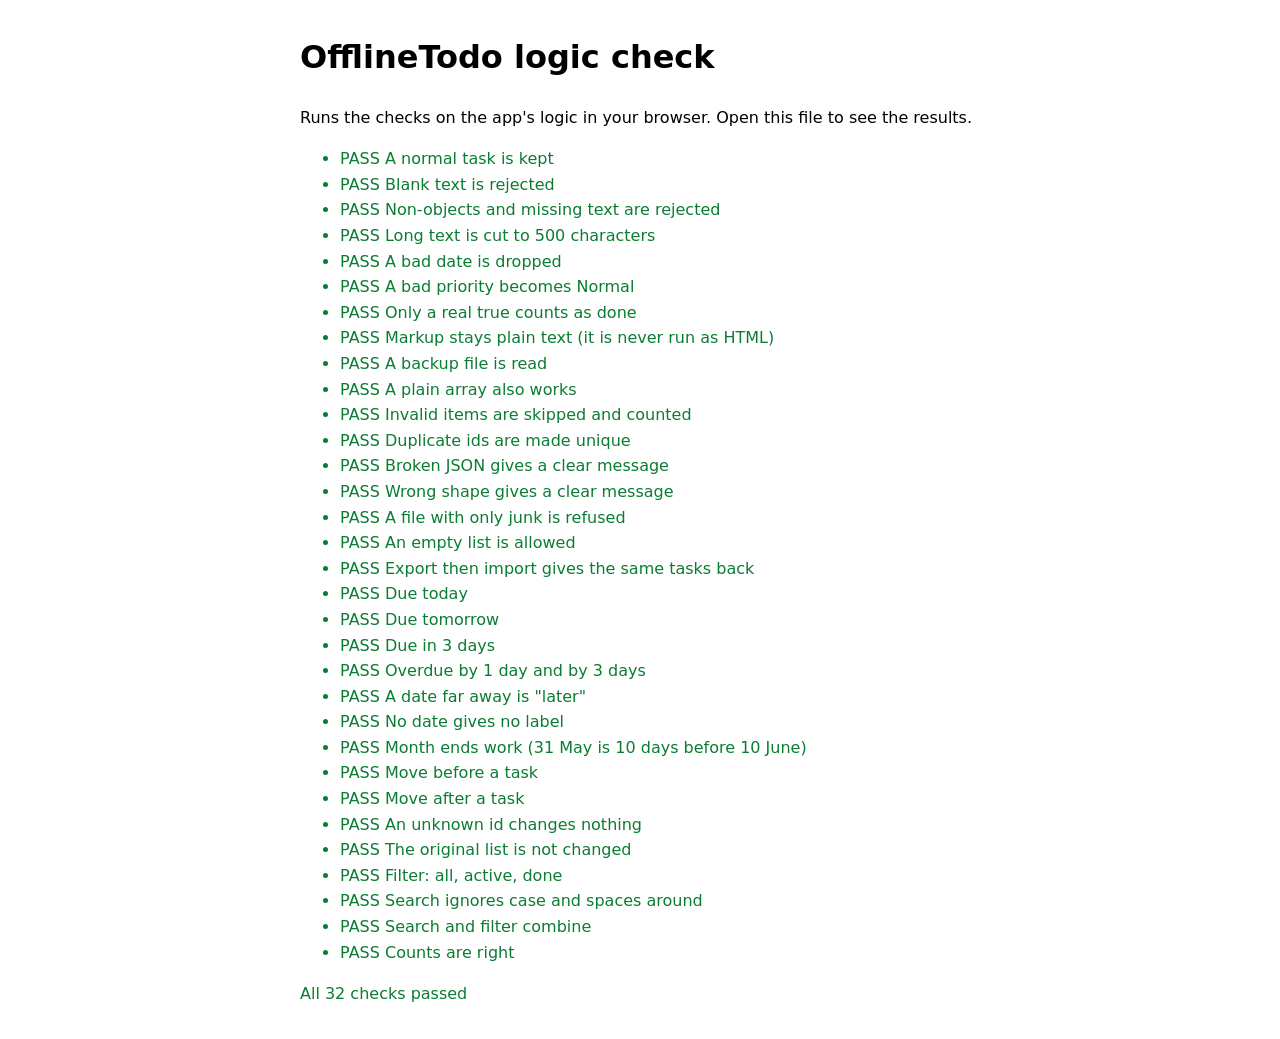
==== test.html @ 439c5966 "Rebuild as OfflineTodo: private offline to-do list with PWA, due dates, priorities, backup; fix edit" ====
<!DOCTYPE html>
<html lang="en">
<head>
<meta charset="UTF-8">
<meta name="viewport" content="width=device-width, initial-scale=1.0">
<title>OfflineTodo logic check</title>
<meta name="robots" content="noindex">
<style>body{font:16px/1.6 system-ui,sans-serif;max-width:680px;margin:2rem auto;padding:0 1rem}.pass{color:#0a7d33}.fail{color:#c0221b;font-weight:600}</style>
</head>
<body>
<h1>OfflineTodo logic check</h1>
<p>Runs the checks on the app's logic in your browser. Open this file to see the results.</p>
<ul id="out"></ul>
<script src="core.js"></script>
<script>
const C = TodoCore, results = [];
const check = (name, ok, detail) => results.push({ name, ok: !!ok, detail: detail || '' });
const throws = fn => { try { fn(); return null; } catch (e) { return e.message; } };
const t = (text, extra) => Object.assign({ id: text, text, done: false, due: '', priority: 1, created: 1 }, extra);

// cleaning tasks
check('A normal task is kept', C.normalizeTask({ text: ' Buy milk ', done: true, due: '2026-12-01', priority: 2 }).text === 'Buy milk');
check('Blank text is rejected', C.normalizeTask({ text: '   ' }) === null);
check('Non-objects and missing text are rejected', [null, 5, 'x', [], {}, { text: 7 }].every(v => C.normalizeTask(v) === null));
check('Long text is cut to 500 characters', C.normalizeTask({ text: 'a'.repeat(900) }).text.length === 500);
check('A bad date is dropped', C.normalizeTask({ text: 'x', due: '2026-13-45' }).due === '' && C.normalizeTask({ text: 'x', due: 'tomorrow' }).due === '');
check('A bad priority becomes Normal', C.normalizeTask({ text: 'x', priority: 9 }).priority === 1);
check('Only a real true counts as done', C.normalizeTask({ text: 'x', done: 'yes' }).done === false);
check('Markup stays plain text (it is never run as HTML)', C.normalizeTask({ text: '<img src=x onerror=alert(1)>' }).text === '<img src=x onerror=alert(1)>');

// import
const good = C.parseImport(JSON.stringify({ tasks: [t('a'), t('b', { done: true })] }));
check('A backup file is read', good.tasks.length === 2 && good.skipped === 0);
check('A plain array also works', C.parseImport(JSON.stringify([t('a')])).tasks.length === 1);
check('Invalid items are skipped and counted', (r => r.tasks.length === 1 && r.skipped === 2)(C.parseImport(JSON.stringify([t('a'), { text: '' }, 5]))));
check('Duplicate ids are made unique', (r => new Set(r.tasks.map(x => x.id)).size === 2)(C.parseImport(JSON.stringify([t('a'), t('a')]))));
check('Broken JSON gives a clear message', throws(() => C.parseImport('{oops')) === 'That file is not valid JSON.');
check('Wrong shape gives a clear message', throws(() => C.parseImport('{"hello":1}')) === 'That file is not an OfflineTodo backup.');
check('A file with only junk is refused', throws(() => C.parseImport('[1,2,3]')) === 'No valid tasks were found in that file.');
check('An empty list is allowed', C.parseImport('[]').tasks.length === 0);
const round = C.parseImport(C.exportJSON([t('one', { due: '2026-05-05', priority: 2 }), t('two', { done: true })])).tasks;
check('Export then import gives the same tasks back', round.length === 2 && round[0].text === 'one' && round[0].due === '2026-05-05' && round[0].priority === 2 && round[1].done === true);

// due dates
const now = new Date(2026, 5, 10, 15, 30); // 10 June 2026, afternoon
const due = d => C.dueInfo(d, now);
check('Due today', due('2026-06-10').state === 'today' && due('2026-06-10').label === 'Due today');
check('Due tomorrow', due('2026-06-11').label === 'Due tomorrow');
check('Due in 3 days', due('2026-06-13').label === 'Due in 3 days');
check('Overdue by 1 day and by 3 days', due('2026-06-09').label === 'Overdue 1 day' && due('2026-06-07').label === 'Overdue 3 days' && due('2026-06-07').state === 'overdue');
check('A date far away is "later"', due('2026-08-20').state === 'later');
check('No date gives no label', due('').label === '');
check('Month ends work (31 May is 10 days before 10 June)', due('2026-05-31').label === 'Overdue 10 days');

// ordering and filtering
const ids = l => l.map(x => x.id).join('');
const list = [t('a'), t('b'), t('c'), t('d')];
check('Move before a task', ids(C.place(list, 'd', 'b', false)) === 'adbc');
check('Move after a task', ids(C.place(list, 'a', 'c', true)) === 'bcad');
check('An unknown id changes nothing', C.place(list, 'x', 'b', false) === list && C.place(list, 'a', 'x', true) === list);
check('The original list is not changed', ids(list) === 'abcd');
const mix = [t('Buy milk'), t('Call mum', { done: true }), t('Buy bread', { done: true })];
check('Filter: all, active, done', C.visible(mix, 'all', '').length === 3 && C.visible(mix, 'active', '').length === 1 && C.visible(mix, 'done', '').length === 2);
check('Search ignores case and spaces around', ids(C.visible(mix, 'all', '  BUY ')) === 'Buy milkBuy bread');
check('Search and filter combine', ids(C.visible(mix, 'done', 'buy')) === 'Buy bread');
check('Counts are right', (c => c.active === 1 && c.done === 2)(C.counts(mix)));

const out = document.getElementById('out');
results.forEach(r => {
    const li = document.createElement('li');
    li.className = r.ok ? 'pass' : 'fail';
    li.textContent = (r.ok ? 'PASS ' : 'FAIL ') + r.name + (r.detail ? ' (' + r.detail + ')' : '');
    out.appendChild(li);
});
const failed = results.filter(r => !r.ok).length;
const sum = document.createElement('p');
sum.className = failed ? 'fail' : 'pass';
sum.textContent = failed ? failed + ' check(s) failed' : 'All ' + results.length + ' checks passed';
document.body.appendChild(sum);
document.body.dataset.result = failed ? 'fail' : 'pass';
</script>
</body>
</html>
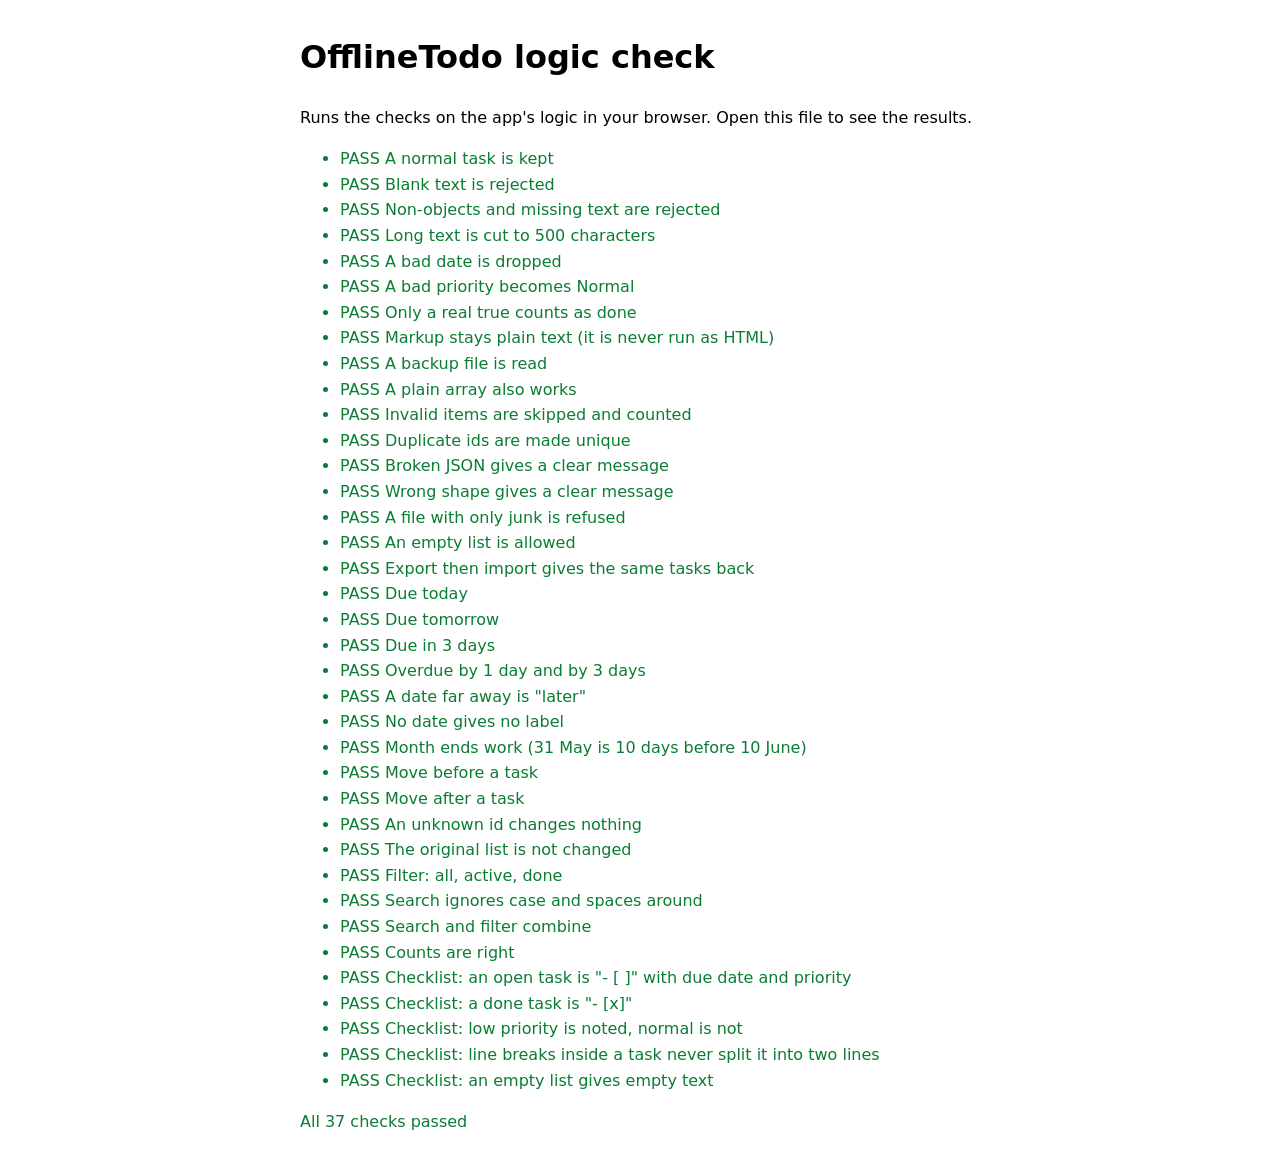
==== commit 06deddd8: "Add Copy as checklist and Share; keyword-focused title, tagline, FAQ and structured data" ====
--- a/test.html
+++ b/test.html
@@ -65,6 +65,14 @@
 check('Search and filter combine', ids(C.visible(mix, 'done', 'buy')) === 'Buy bread');
 check('Counts are right', (c => c.active === 1 && c.done === 2)(C.counts(mix)));
 
+// checklist text
+const cl = C.toChecklist([t('Buy milk', { due: '2026-06-11', priority: 2 }), t('Call mum', { done: true }), t('Water plants', { priority: 0 }), t('Two\nlines')]).split('\n');
+check('Checklist: an open task is "- [ ]" with due date and priority', cl[0] === '- [ ] Buy milk (due 2026-06-11, high priority)');
+check('Checklist: a done task is "- [x]"', cl[1] === '- [x] Call mum');
+check('Checklist: low priority is noted, normal is not', cl[2] === '- [ ] Water plants (low priority)');
+check('Checklist: line breaks inside a task never split it into two lines', cl.length === 4 && cl[3] === '- [ ] Two lines');
+check('Checklist: an empty list gives empty text', C.toChecklist([]) === '');
+
 const out = document.getElementById('out');
 results.forEach(r => {
     const li = document.createElement('li');
